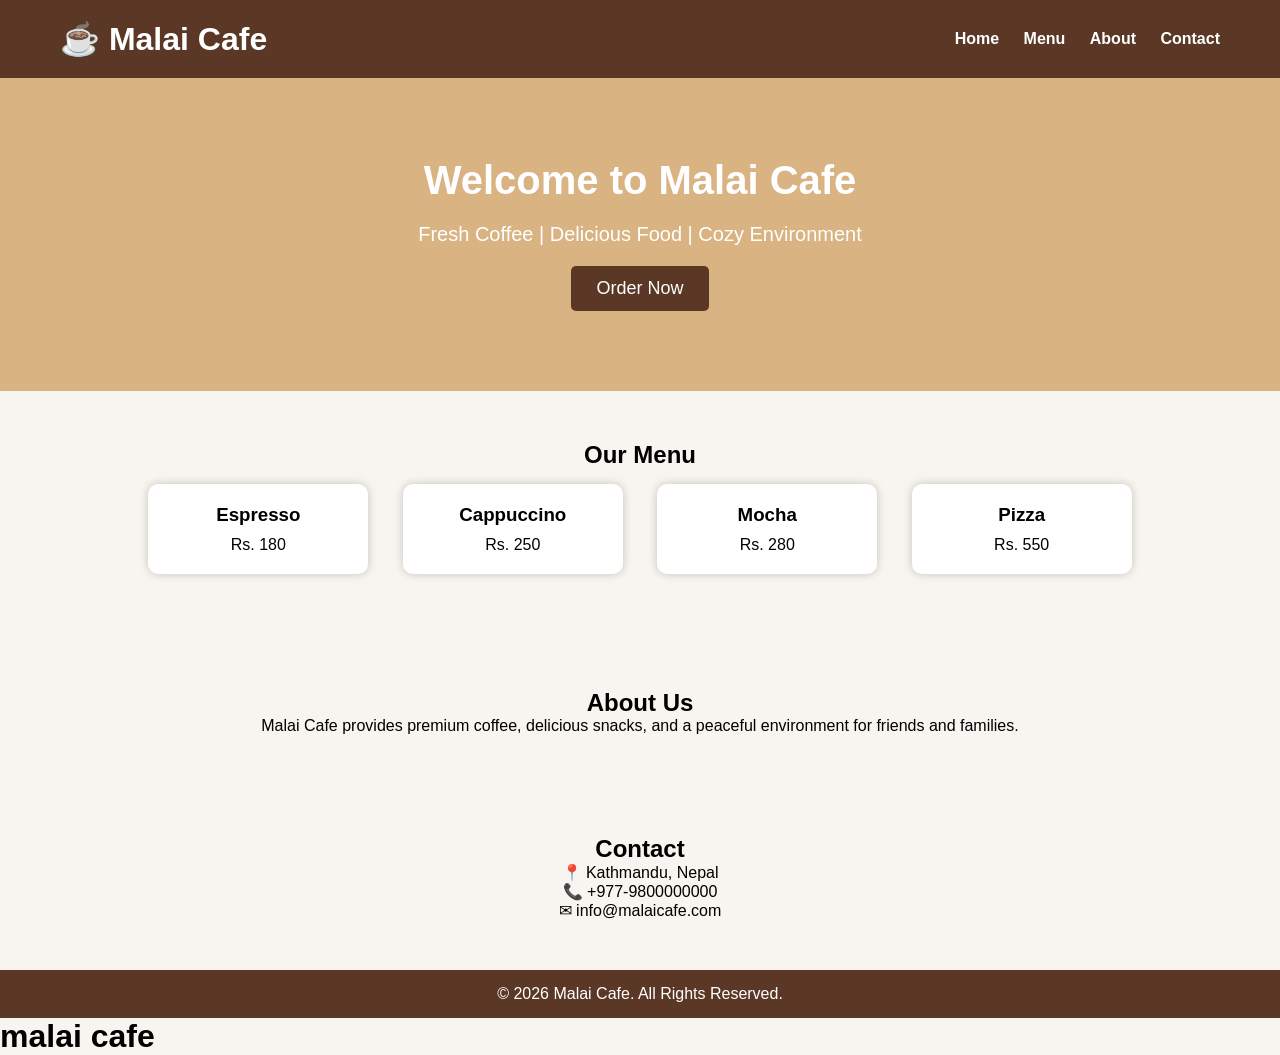
==== lila cafe.html @ 4abee077 "lila cafe" ====
<!DOCTYPE html>
<html lang="en">
<head>
    <meta charset="UTF-8">
    <meta name="viewport" content="width=device-width, initial-scale=1.0">
    <title>Malai Cafe</title>
    <link rel="stylesheet" href="style.css">
</head>
<body>

<header>
    <h1>☕ Malai Cafe</h1>
    <nav>
        <a href="#home">Home</a>
        <a href="#menu">Menu</a>
        <a href="#about">About</a>
        <a href="#contact">Contact</a>
    </nav>
</header>

<section id="home" class="hero">
    <h2>Welcome to Malai Cafe</h2>
    <p>Fresh Coffee | Delicious Food | Cozy Environment</p>
    <button onclick="showMessage()">Order Now</button>
</section>

<section id="menu">
    <h2>Our Menu</h2>

    <div class="card">
        <h3>Espresso</h3>
        <p>Rs. 180</p>
    </div>

    <div class="card">
        <h3>Cappuccino</h3>
        <p>Rs. 250</p>
    </div>

    <div class="card">
        <h3>Mocha</h3>
        <p>Rs. 280</p>
    </div>

    <div class="card">
        <h3>Pizza</h3>
        <p>Rs. 550</p>
    </div>

</section>

<section id="about">
    <h2>About Us</h2>
    <p>
        Malai Cafe provides premium coffee, delicious snacks,
        and a peaceful environment for friends and families.
    </p>
</section>

<section id="contact">
    <h2>Contact</h2>
    <p>📍 Kathmandu, Nepal</p>
    <p>📞 +977-9800000000</p>
    <p>✉ info@malaicafe.com</p>
</section>

<footer>
    <p>© 2026 Malai Cafe. All Rights Reserved.</p>
</footer>

<script src="script.js"></script>

</body>
</html><h1>malai cafe</h1>
---- style.css ----
*{
    margin:0;
    padding:0;
    box-sizing:border-box;
    font-family:Arial, sans-serif;
}

body{
    background:#f8f4ef;
}

header{
    background:#5a3825;
    color:white;
    display:flex;
    justify-content:space-between;
    align-items:center;
    padding:20px 60px;
}

nav a{
    color:white;
    text-decoration:none;
    margin-left:20px;
    font-weight:bold;
}

nav a:hover{
    color:#ffd700;
}

.hero{
    text-align:center;
    padding:80px 20px;
    background:#d9b382;
    color:white;
}

.hero h2{
    font-size:40px;
}

.hero p{
    margin:20px 0;
    font-size:20px;
}

button{
    background:#5a3825;
    color:white;
    border:none;
    padding:12px 25px;
    border-radius:5px;
    cursor:pointer;
    font-size:18px;
}

button:hover{
    background:#7a5238;
}

#menu{
    padding:50px;
    text-align:center;
}

.card{
    display:inline-block;
    width:220px;
    background:white;
    margin:15px;
    padding:20px;
    border-radius:10px;
    box-shadow:0 0 10px rgba(0,0,0,0.2);
}

.card h3{
    margin-bottom:10px;
}

#about,
#contact{
    padding:50px;
    text-align:center;
}

footer{
    background:#5a3825;
    color:white;
    text-align:center;
    padding:15px;
}
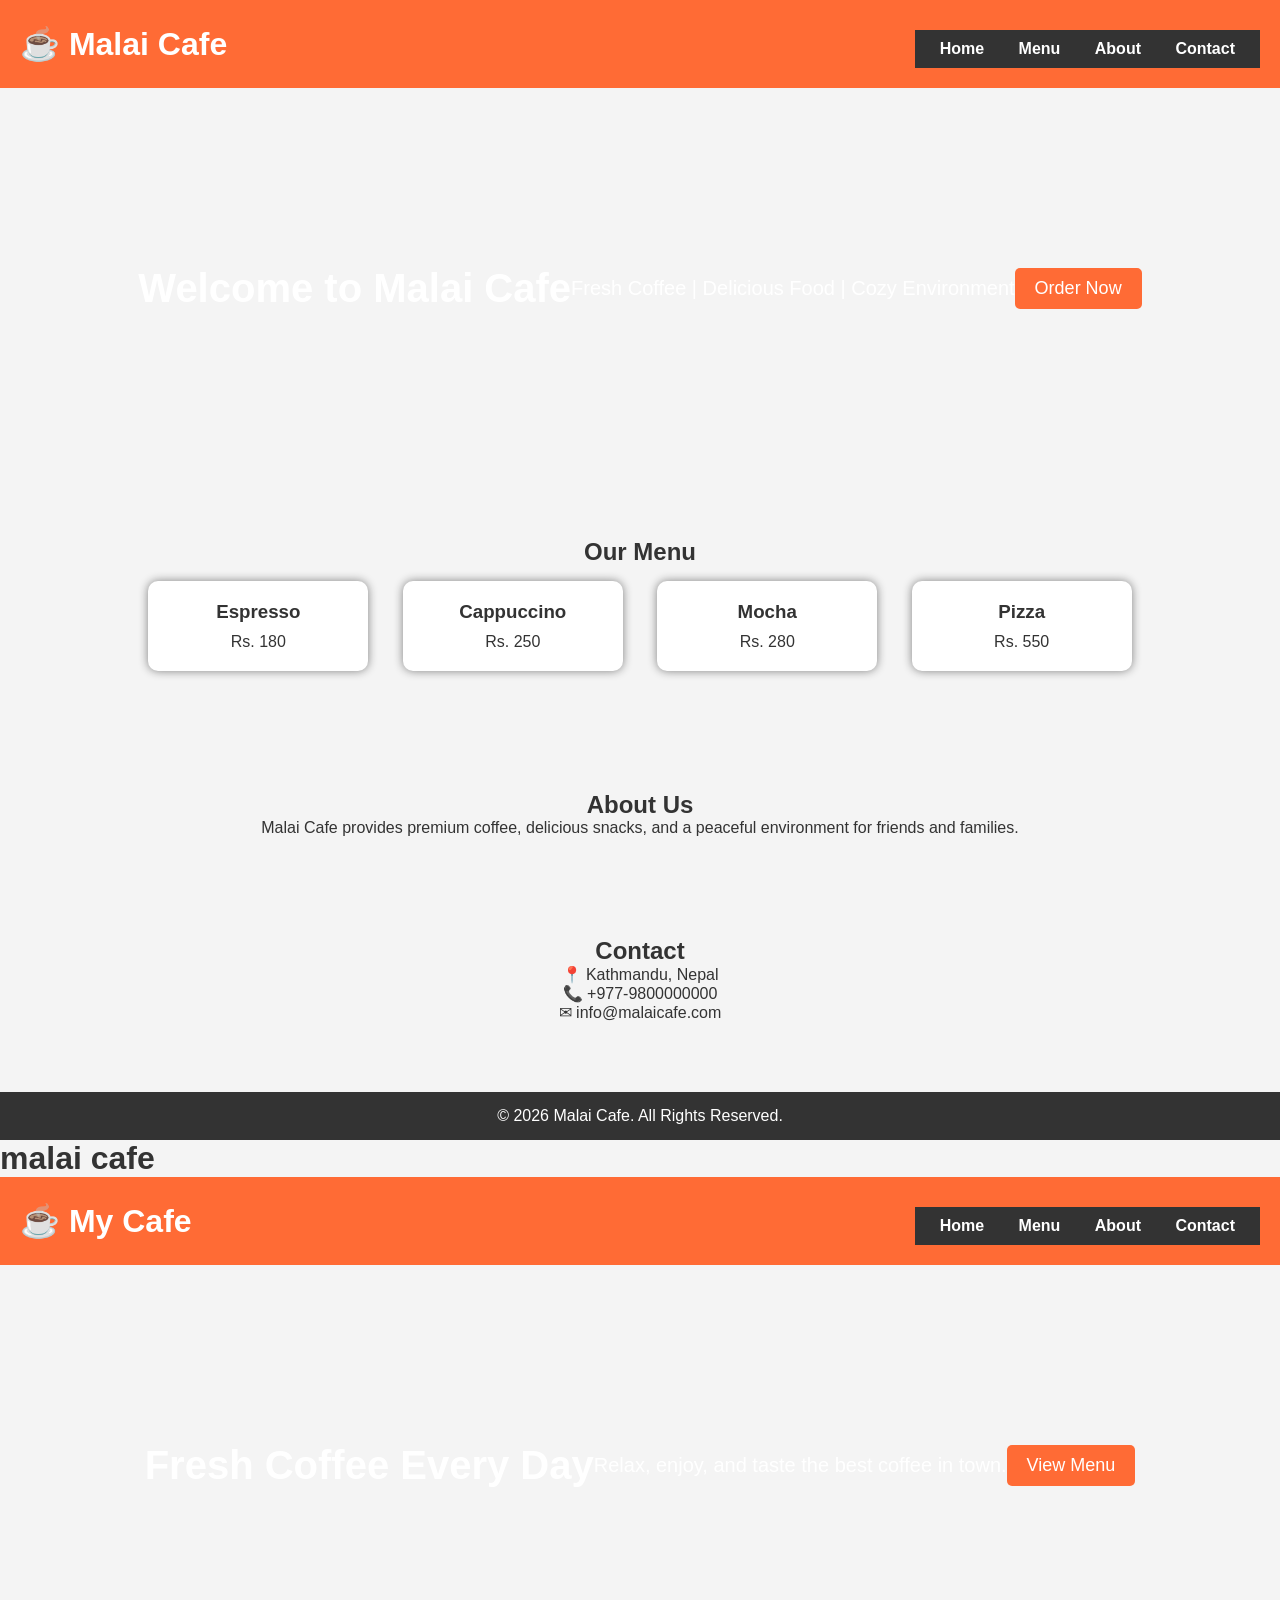
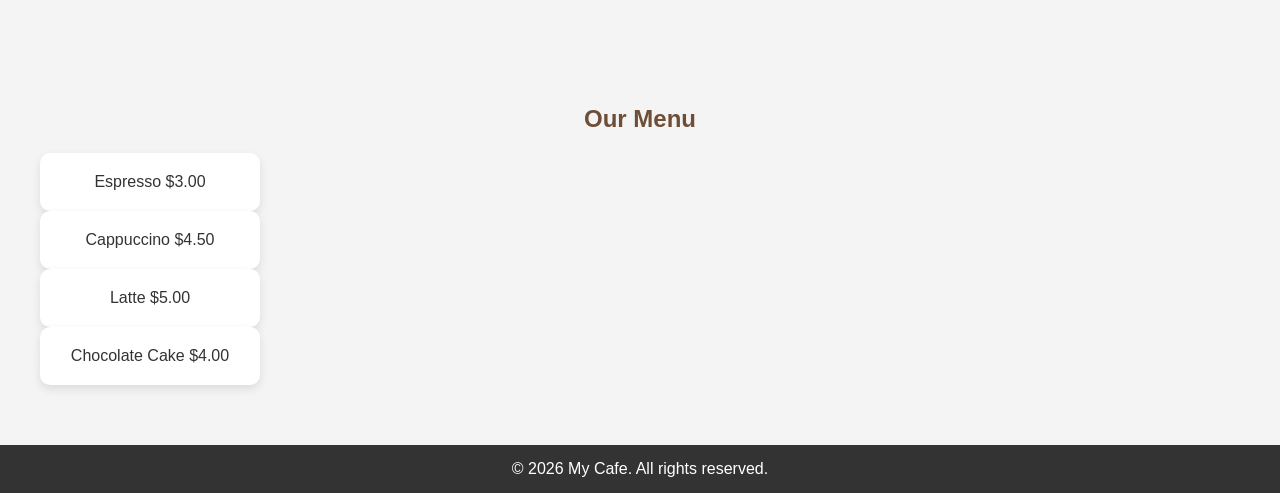
==== commit 6ec10862: "git push origin main" ====
--- a/lila cafe.html
+++ b/lila cafe.html
@@ -72,3 +72,59 @@
 
 </body>
 </html><h1>malai cafe</h1>
+<!DOCTYPE html>
+<html lang="en">
+<head>
+    <meta charset="UTF-8">
+    <meta name="viewport" content="width=device-width, initial-scale=1.0">
+    <title>My Cafe</title>
+    <link rel="stylesheet" href="style.css">
+</head>
+<body>
+
+<header>
+    <h1>☕ My Cafe</h1>
+    <nav>
+        <a href="#">Home</a>
+        <a href="#">Menu</a>
+        <a href="#">About</a>
+        <a href="#">Contact</a>
+    </nav>
+</header>
+
+<section class="hero">
+    <h2>Fresh Coffee Every Day</h2>
+    <p>Relax, enjoy, and taste the best coffee in town.</p>
+    <button>View Menu</button>
+</section>
+
+<section class="menu">
+    <h2>Our Menu</h2>
+
+    <div class="item">
+        <span>Espresso</span>
+        <span>$3.00</span>
+    </div>
+
+    <div class="item">
+        <span>Cappuccino</span>
+        <span>$4.50</span>
+    </div>
+
+    <div class="item">
+        <span>Latte</span>
+        <span>$5.00</span>
+    </div>
+
+    <div class="item">
+        <span>Chocolate Cake</span>
+        <span>$4.00</span>
+    </div>
+</section>
+
+<footer>
+    <p>© 2026 My Cafe. All rights reserved.</p>
+</footer>
+
+</body>
+</html>
--- a/style.css
+++ b/style.css
@@ -89,4 +89,165 @@
     color:white;
     text-align:center;
     padding:15px;
+}/* General Styles */
+* {
+    margin: 0;
+    padding: 0;
+    box-sizing: border-box;
+}
+
+body {
+    font-family: Arial, sans-serif;
+    background: #f8f5f2;
+    color: #333;
+}
+
+/* Header */
+header {
+    background: #6f4e37;
+    color: white;
+    text-align: center;
+    padding: 20px;
+}
+
+nav {
+    margin-top: 10px;
+}
+
+nav a {
+    color: white;
+    text-decoration: none;
+    margin: 0 15px;
+    font-weight: bold;
+}
+
+nav a:hover {
+    color: #ffd700;
+}
+
+/* Hero Section */
+.hero {
+    background: url("coffee.jpg") center/cover no-repeat;
+    height: 400px;
+    display: flex;
+    justify-content: center;
+    align-items: center;
+    color: white;
+    text-align: center;
+}
+
+.hero h1 {
+    font-size: 3rem;
+    background: rgba(0,0,0,0.5);
+    padding: 15px 30px;
+    border-radius: 10px;
+}
+
+/* Menu Section */
+.menu {
+    padding: 40px;
+    text-align: center;
+}
+
+.menu h2 {
+    margin-bottom: 20px;
+    color: #6f4e37;
+}
+
+.menu-items {
+    display: flex;
+    justify-content: center;
+    gap: 20px;
+    flex-wrap: wrap;
+}
+
+.item {
+    background: white;
+    padding: 20px;
+    width: 220px;
+    border-radius: 10px;
+    box-shadow: 0 4px 10px rgba(0,0,0,0.1);
+}
+
+.item h3 {
+    margin-bottom: 10px;
+}
+
+.item p {
+    color: +#777777;
+}
+
+/* Footer */
+footer {
+    background: #6f4e37;
+    color: pink;
+    text-align: center;
+    padding: 15px;
+    margin-top: 30px;
+}* {
+    margin: 0;
+    padding: 0;
+    box-sizing: border-box;
+}
+
+body {
+    font-family: Arial, sans-serif;
+    background-color: #f4f4f4;
+}
+
+header {
+    background-color: #ff6b35;
+    color: white;
+    text-align: center;
+    padding: 20px;
+}
+
+nav {
+    background-color: #333;
+    padding: 10px;
+    text-align: center;
+}
+
+nav a {
+    color: white;
+    text-decoration: none;
+    margin: 15px;
+}
+
+nav a:hover {
+    color: yellow;
+}
+
+.container {
+    width: 90%;
+    margin: 20px auto;
+}
+
+.card {
+    background: white;
+    border-radius: 10px;
+    padding: 20px;
+    margin-bottom: 20px;
+    box-shadow: 0 0 10px gray;
+}
+
+button {
+    background-color: #ff6b35;
+    color: white;
+    border: none;
+    padding: 10px 20px;
+    border-radius: 5px;
+    cursor: pointer;
+}
+
+button:hover {
+    background-color: #e85a2a;
+}
+
+footer {
+    background-color: #333;
+    color: white;
+    text-align: center;
+    padding: 15px;
+    margin-top: 20px;
 }
--- a/style.css
+++ b/style.css
@@ -89,4 +89,165 @@
     color:white;
     text-align:center;
     padding:15px;
+}/* General Styles */
+* {
+    margin: 0;
+    padding: 0;
+    box-sizing: border-box;
+}
+
+body {
+    font-family: Arial, sans-serif;
+    background: #f8f5f2;
+    color: #333;
+}
+
+/* Header */
+header {
+    background: #6f4e37;
+    color: white;
+    text-align: center;
+    padding: 20px;
+}
+
+nav {
+    margin-top: 10px;
+}
+
+nav a {
+    color: white;
+    text-decoration: none;
+    margin: 0 15px;
+    font-weight: bold;
+}
+
+nav a:hover {
+    color: #ffd700;
+}
+
+/* Hero Section */
+.hero {
+    background: url("coffee.jpg") center/cover no-repeat;
+    height: 400px;
+    display: flex;
+    justify-content: center;
+    align-items: center;
+    color: white;
+    text-align: center;
+}
+
+.hero h1 {
+    font-size: 3rem;
+    background: rgba(0,0,0,0.5);
+    padding: 15px 30px;
+    border-radius: 10px;
+}
+
+/* Menu Section */
+.menu {
+    padding: 40px;
+    text-align: center;
+}
+
+.menu h2 {
+    margin-bottom: 20px;
+    color: #6f4e37;
+}
+
+.menu-items {
+    display: flex;
+    justify-content: center;
+    gap: 20px;
+    flex-wrap: wrap;
+}
+
+.item {
+    background: white;
+    padding: 20px;
+    width: 220px;
+    border-radius: 10px;
+    box-shadow: 0 4px 10px rgba(0,0,0,0.1);
+}
+
+.item h3 {
+    margin-bottom: 10px;
+}
+
+.item p {
+    color: +#777777;
+}
+
+/* Footer */
+footer {
+    background: #6f4e37;
+    color: pink;
+    text-align: center;
+    padding: 15px;
+    margin-top: 30px;
+}* {
+    margin: 0;
+    padding: 0;
+    box-sizing: border-box;
+}
+
+body {
+    font-family: Arial, sans-serif;
+    background-color: #f4f4f4;
+}
+
+header {
+    background-color: #ff6b35;
+    color: white;
+    text-align: center;
+    padding: 20px;
+}
+
+nav {
+    background-color: #333;
+    padding: 10px;
+    text-align: center;
+}
+
+nav a {
+    color: white;
+    text-decoration: none;
+    margin: 15px;
+}
+
+nav a:hover {
+    color: yellow;
+}
+
+.container {
+    width: 90%;
+    margin: 20px auto;
+}
+
+.card {
+    background: white;
+    border-radius: 10px;
+    padding: 20px;
+    margin-bottom: 20px;
+    box-shadow: 0 0 10px gray;
+}
+
+button {
+    background-color: #ff6b35;
+    color: white;
+    border: none;
+    padding: 10px 20px;
+    border-radius: 5px;
+    cursor: pointer;
+}
+
+button:hover {
+    background-color: #e85a2a;
+}
+
+footer {
+    background-color: #333;
+    color: white;
+    text-align: center;
+    padding: 15px;
+    margin-top: 20px;
 }
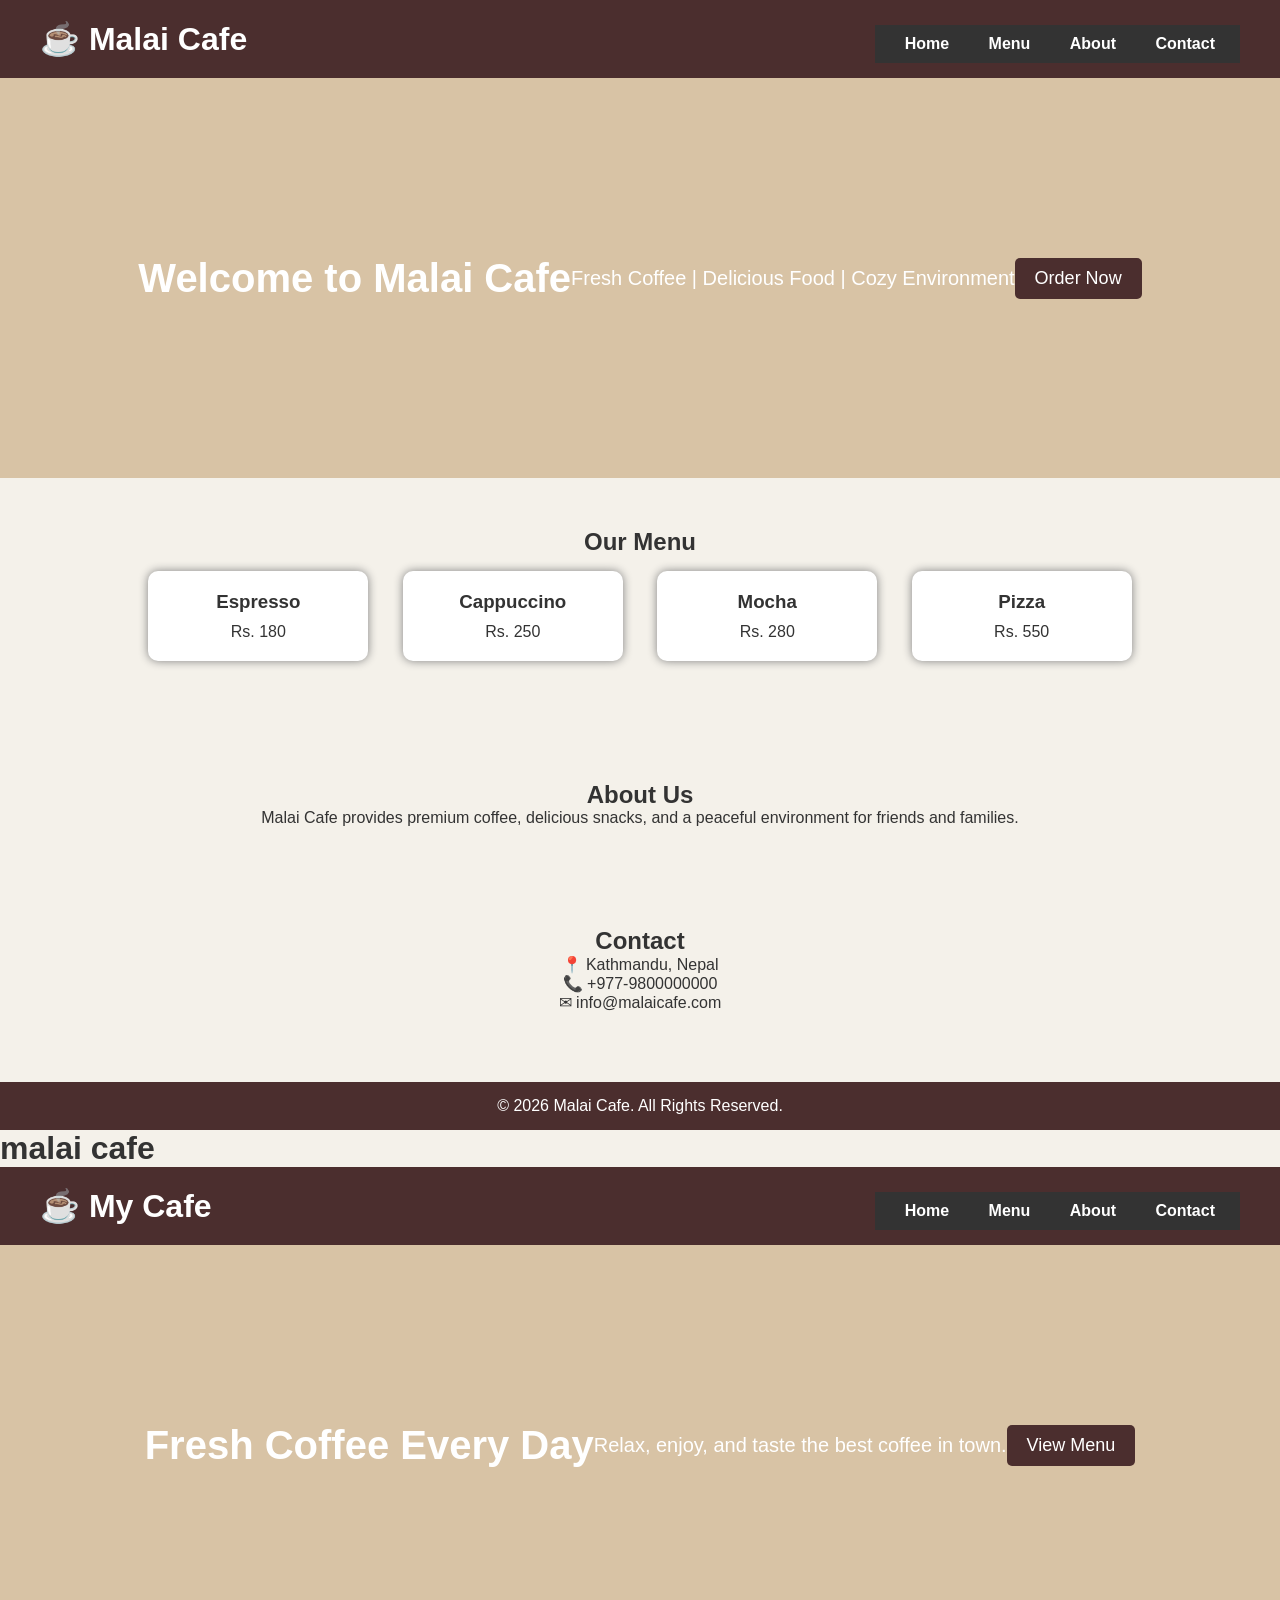
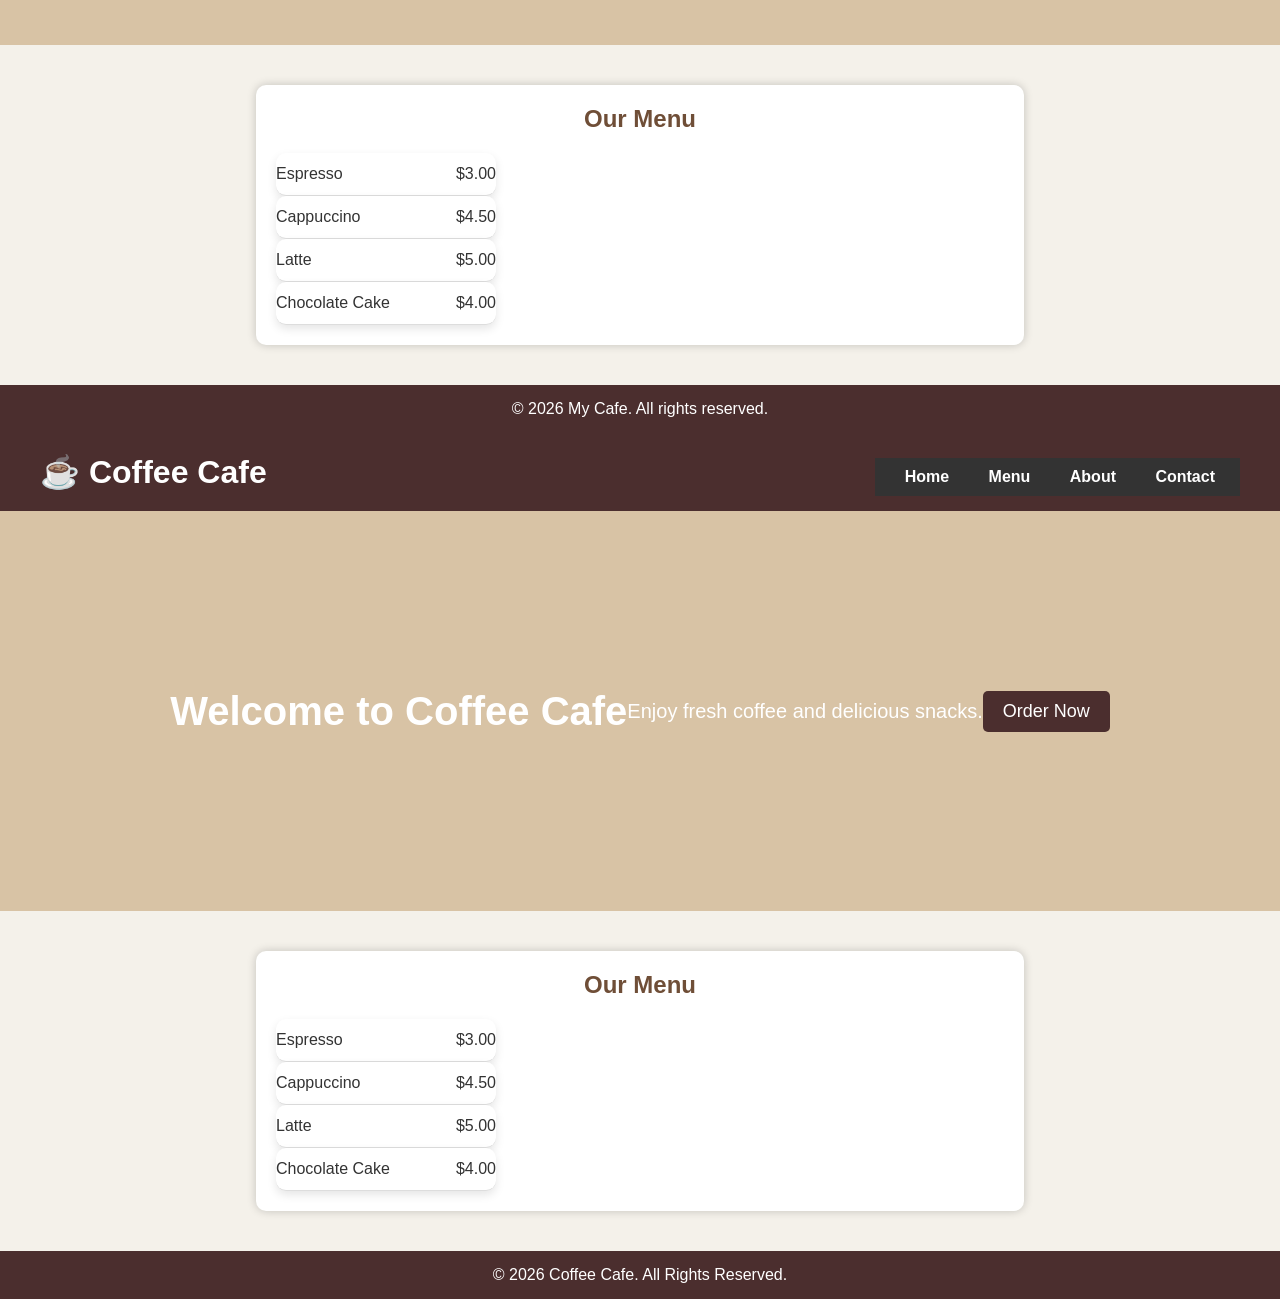
==== commit 16445521: "git push origin main" ====
--- a/lila cafe.html
+++ b/lila cafe.html
@@ -127,4 +127,59 @@
 </footer>
 
 </body>
+</html><!DOCTYPE html>
+<html lang="en">
+<head>
+  <meta charset="UTF-8">
+  <meta name="viewport" content="width=device-width, initial-scale=1.0">
+  <title>Cafe Website</title>
+  <link rel="stylesheet" href="style.css">
+</head>
+<body>
+
+  <header>
+    <h1>☕ Coffee Cafe</h1>
+    <nav>
+      <a href="#">Home</a>
+      <a href="#">Menu</a>
+      <a href="#">About</a>
+      <a href="#">Contact</a>
+    </nav>
+  </header>
+
+  <section class="hero">
+    <h2>Welcome to Coffee Cafe</h2>
+    <p>Enjoy fresh coffee and delicious snacks.</p>
+    <button>Order Now</button>
+  </section>
+
+  <section class="menu">
+    <h2>Our Menu</h2>
+
+    <div class="item">
+      <span>Espresso</span>
+      <span>$3.00</span>
+    </div>
+
+    <div class="item">
+      <span>Cappuccino</span>
+      <span>$4.50</span>
+    </div>
+
+    <div class="item">
+      <span>Latte</span>
+      <span>$5.00</span>
+    </div>
+
+    <div class="item">
+      <span>Chocolate Cake</span>
+      <span>$4.00</span>
+    </div>
+  </section>
+
+  <footer>
+    <p>© 2026 Coffee Cafe. All Rights Reserved.</p>
+  </footer>
+
+</body>
 </html>
--- a/style.css
+++ b/style.css
@@ -250,4 +250,64 @@
     text-align: center;
     padding: 15px;
     margin-top: 20px;
+}body{
+    margin:0;
+    font-family:Arial, sans-serif;
+    background:#f4f1ea;
+}
+
+header{
+    background:#4b2e2e;
+    color:white;
+    display:flex;
+    justify-content:space-between;
+    align-items:center;
+    padding:15px 40px;
+}
+
+nav a{
+    color:white;
+    text-decoration:none;
+    margin-left:20px;
+}
+
+.hero{
+    text-align:center;
+    padding:80px 20px;
+    background:#d8c3a5;
+}
+
+.hero button{
+    background:#4b2e2e;
+    color:white;
+    border:none;
+    padding:10px 20px;
+    cursor:pointer;
+}
+
+.menu{
+    width:60%;
+    margin:40px auto;
+    background:white;
+    padding:20px;
+    border-radius:10px;
+    box-shadow:0 0 10px rgba(0,0,0,.2);
+}
+
+.menu h2{
+    text-align:center;
+}
+
+.item{
+    display:flex;
+    justify-content:space-between;
+    padding:12px 0;
+    border-bottom:1px solid #ddd;
+}
+
+footer{
+    background:#4b2e2e;
+    color:white;
+    text-align:center;
+    padding:15px;
 }
--- a/style.css
+++ b/style.css
@@ -250,4 +250,64 @@
     text-align: center;
     padding: 15px;
     margin-top: 20px;
+}body{
+    margin:0;
+    font-family:Arial, sans-serif;
+    background:#f4f1ea;
+}
+
+header{
+    background:#4b2e2e;
+    color:white;
+    display:flex;
+    justify-content:space-between;
+    align-items:center;
+    padding:15px 40px;
+}
+
+nav a{
+    color:white;
+    text-decoration:none;
+    margin-left:20px;
+}
+
+.hero{
+    text-align:center;
+    padding:80px 20px;
+    background:#d8c3a5;
+}
+
+.hero button{
+    background:#4b2e2e;
+    color:white;
+    border:none;
+    padding:10px 20px;
+    cursor:pointer;
+}
+
+.menu{
+    width:60%;
+    margin:40px auto;
+    background:white;
+    padding:20px;
+    border-radius:10px;
+    box-shadow:0 0 10px rgba(0,0,0,.2);
+}
+
+.menu h2{
+    text-align:center;
+}
+
+.item{
+    display:flex;
+    justify-content:space-between;
+    padding:12px 0;
+    border-bottom:1px solid #ddd;
+}
+
+footer{
+    background:#4b2e2e;
+    color:white;
+    text-align:center;
+    padding:15px;
 }
--- a/style.css
+++ b/style.css
@@ -250,4 +250,64 @@
     text-align: center;
     padding: 15px;
     margin-top: 20px;
+}body{
+    margin:0;
+    font-family:Arial, sans-serif;
+    background:#f4f1ea;
+}
+
+header{
+    background:#4b2e2e;
+    color:white;
+    display:flex;
+    justify-content:space-between;
+    align-items:center;
+    padding:15px 40px;
+}
+
+nav a{
+    color:white;
+    text-decoration:none;
+    margin-left:20px;
+}
+
+.hero{
+    text-align:center;
+    padding:80px 20px;
+    background:#d8c3a5;
+}
+
+.hero button{
+    background:#4b2e2e;
+    color:white;
+    border:none;
+    padding:10px 20px;
+    cursor:pointer;
+}
+
+.menu{
+    width:60%;
+    margin:40px auto;
+    background:white;
+    padding:20px;
+    border-radius:10px;
+    box-shadow:0 0 10px rgba(0,0,0,.2);
+}
+
+.menu h2{
+    text-align:center;
+}
+
+.item{
+    display:flex;
+    justify-content:space-between;
+    padding:12px 0;
+    border-bottom:1px solid #ddd;
+}
+
+footer{
+    background:#4b2e2e;
+    color:white;
+    text-align:center;
+    padding:15px;
 }
